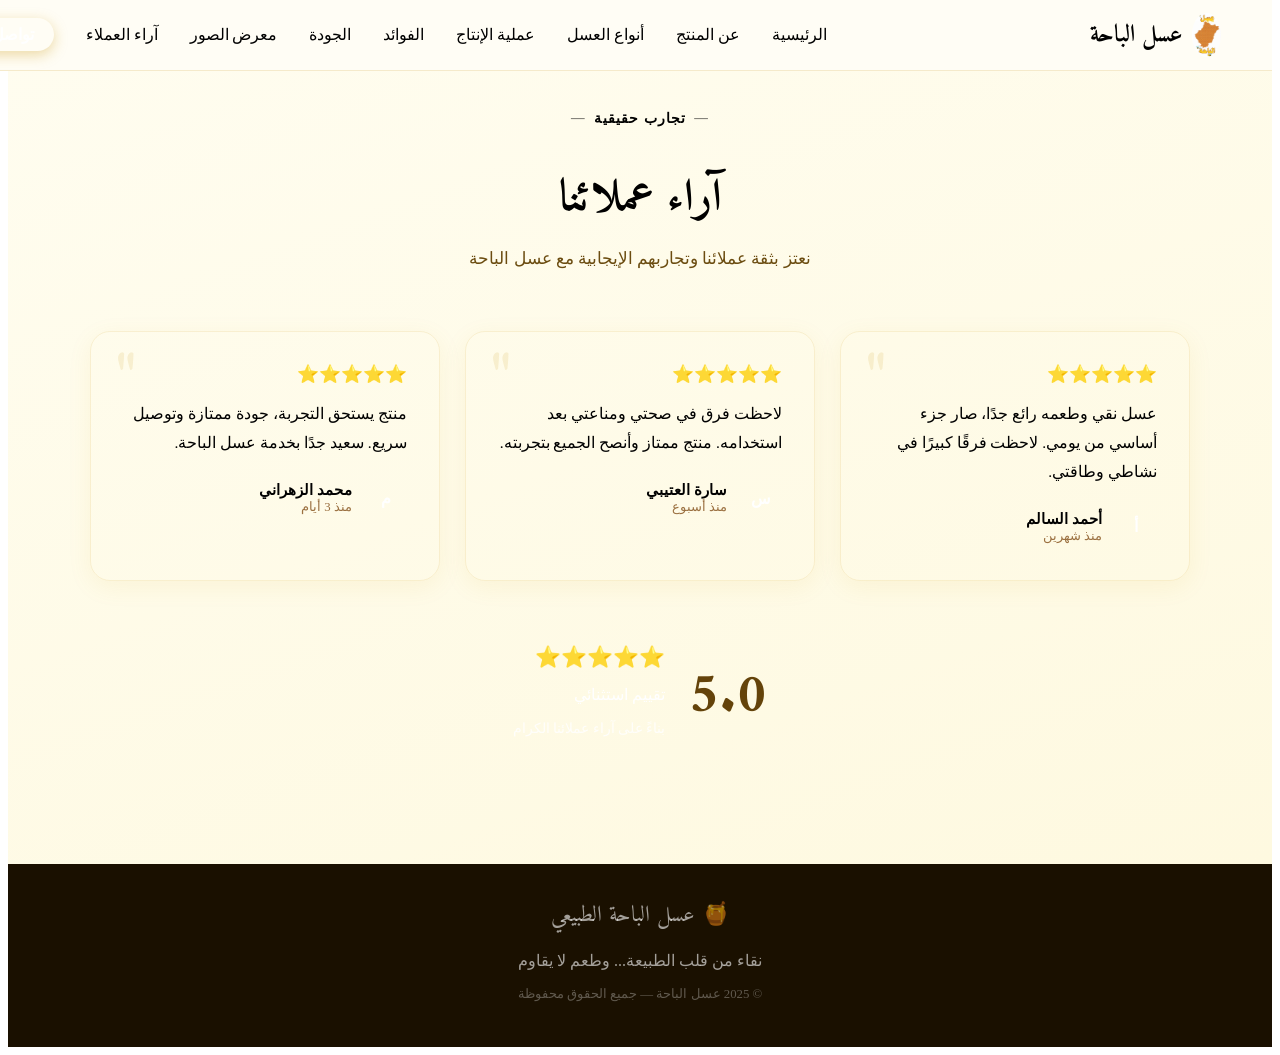
==== contact.html @ 15a82210 "Add files via upload" ====
<!DOCTYPE html>
<html lang="ar" dir="rtl">
<head>
  <meta charset="UTF-8" />
  <meta name="viewport" content="width=device-width, initial-scale=1.0"/>
  <title>آراء العملاء - عسل الباحة</title>
  <link href="https://fonts.googleapis.com/css2?family=Tajawal:wght@300;400;500;700;800;900&family=Amiri:ital,wght@0,400;0,700;1,400&display=swap" rel="stylesheet"/>
  <link rel="stylesheet" href="baha honey style.css"/>
</head>
<body>

<nav id="mainNav">
  <a href="index.html" class="nav-logo">
    <img src="logo.PNG" alt="عسل الباحة"/>
    <span>عسل الباحة</span>
  </a>
  <ul class="nav-links" id="navLinks">
    <li><a href="index.html">الرئيسية</a></li>
    <li><a href="about.html">عن المنتج</a></li>
    <li><a href="type.html">أنواع العسل</a></li>
    <li><a href="how.html">عملية الإنتاج</a></li>
    <li><a href="benefits.html">الفوائد</a></li>
    <li><a href="quality.html">الجودة</a></li>
    <li><a href="gallery.html">معرض الصور</a></li>
    <li><a href="reviews.html">آراء العملاء</a></li>
    <li><a href="contact.html" class="nav-cta">تواصل معنا</a></li>
  </ul>
  <div class="hamburger" onclick="toggleNav()">
    <span></span><span></span><span></span>
  </div>
</nav>

<section id="reviews" style="padding-top:100px">
  <div class="reviews-container">
    <div class="reviews-header">
      <div class="section-tag">تجارب حقيقية</div>
      <h2 class="section-title">آراء عملائنا</h2>
      <p class="section-desc">نعتز بثقة عملائنا وتجاربهم الإيجابية مع عسل الباحة</p>
    </div>
    <div class="reviews-grid">
      <div class="review-card">
        <div class="stars">⭐⭐⭐⭐⭐</div>
        <p>عسل نقي وطعمه رائع جدًا، صار جزء أساسي من يومي. لاحظت فرقًا كبيرًا في نشاطي وطاقتي.</p>
        <div class="reviewer"><div class="reviewer-avatar">أ</div><div><div class="reviewer-name">أحمد السالم</div><div class="reviewer-date">منذ شهرين</div></div></div>
      </div>
      <div class="review-card">
        <div class="stars">⭐⭐⭐⭐⭐</div>
        <p>لاحظت فرق في صحتي ومناعتي بعد استخدامه. منتج ممتاز وأنصح الجميع بتجربته.</p>
        <div class="reviewer"><div class="reviewer-avatar">س</div><div><div class="reviewer-name">سارة العتيبي</div><div class="reviewer-date">منذ أسبوع</div></div></div>
      </div>
      <div class="review-card">
        <div class="stars">⭐⭐⭐⭐⭐</div>
        <p>منتج يستحق التجربة، جودة ممتازة وتوصيل سريع. سعيد جدًا بخدمة عسل الباحة.</p>
        <div class="reviewer"><div class="reviewer-avatar">م</div><div><div class="reviewer-name">محمد الزهراني</div><div class="reviewer-date">منذ 3 أيام</div></div></div>
      </div>
    </div>
    <div class="overall-rating">
      <div class="rating-num">5.0</div>
      <div class="rating-text">
        <div class="stars" style="font-size:1.3rem">⭐⭐⭐⭐⭐</div>
        <p>تقييم استثنائي</p>
        <p>بناءً على آراء عملائنا الكرام</p>
      </div>
    </div>
  </div>
</section>

<footer>
  <div class="f-logo">🍯 عسل الباحة الطبيعي</div>
  <p>نقاء من قلب الطبيعة... وطعم لا يقاوم</p>
  <p style="margin-top:.4rem;font-size:.8rem;opacity:.5">© 2025 عسل الباحة — جميع الحقوق محفوظة</p>
</footer>

<button id="scrollTop" onclick="window.scrollTo({top:0,behavior:'smooth'})">↑</button>
<script src="script.js"></script>
</body>
</html>
---- baha honey style.css ----
/* NAV */
nav {
  position: fixed; top:0; width:100%; z-index:1000;
  background: rgba(255,253,245,0.96); backdrop-filter: blur(12px);
  border-bottom: 1px solid rgba(200,150,12,0.18);
  display:flex; align-items:center; justify-content:space-between;
  padding: 0 4vw; height: 70px;
  box-shadow: 0 2px 24px var(--shadow);
}
.nav-logo { display:flex; align-items:center; gap:10px; font-family:'Amiri',serif; font-size:1.5rem; font-weight:700; color:var(--gold-dark); text-decoration:none; }
.nav-logo img { height:44px; border-radius:50%; object-fit:cover; }
.nav-links { display:flex; gap:2rem; list-style:none; }
.nav-links a { text-decoration:none; color:var(--text); font-size:0.97rem; font-weight:500; transition:color .2s; position:relative; }
.nav-links a::after { content:''; position:absolute; bottom:-4px; right:0; width:0; height:2px; background:var(--gold); transition:width .3s; }
.nav-links a:hover { color:var(--gold); }
.nav-links a:hover::after { width:100%; }
.nav-cta { background:linear-gradient(135deg,var(--gold),var(--gold-dark)); color:#fff !important; padding:8px 20px; border-radius:30px; font-weight:700 !important; box-shadow:0 4px 14px rgba(200,150,12,.35); transition:transform .2s, box-shadow .2s !important; }
.nav-cta:hover { transform:translateY(-2px); box-shadow:0 7px 20px rgba(200,150,12,.45) !important; }
.nav-cta::after { display:none !important; }
.hamburger { display:none; flex-direction:column; gap:5px; cursor:pointer; }
.hamburger span { width:26px; height:2px; background:var(--gold-dark); border-radius:2px; }

/* HERO */
#hero { min-height:100vh; background:linear-gradient(160deg,#fffdf0 0%,#fef3c7 45%,#fde68a 100%); display:flex; align-items:center; justify-content:center; position:relative; overflow:hidden; padding-top:70px; }
.hero-hexbg { position:absolute; inset:0; opacity:.07; background-image:url("data:image/svg+xml,%3Csvg xmlns='http://www.w3.org/2000/svg' width='60' height='69'%3E%3Cpolygon points='30,0 60,17 60,52 30,69 0,52 0,17' fill='none' stroke='%23C8960C' stroke-width='1.5'/%3E%3C/svg%3E"); background-size:60px 69px; }
.hero-content { display:grid; grid-template-columns:1fr 1fr; gap:4rem; max-width:1200px; width:100%; padding:0 4vw; align-items:center; position:relative; z-index:2; }
.hero-text { animation:fadeInRight .9s ease both; }
.hero-badge { display:inline-flex; align-items:center; gap:8px; background:rgba(200,150,12,.12); border:1px solid rgba(200,150,12,.3); padding:6px 16px; border-radius:30px; font-size:.85rem; color:var(--gold-dark); font-weight:600; margin-bottom:1.2rem; }
.hero-title { font-family:'Amiri',serif; font-size:clamp(2.5rem,5vw,4rem); font-weight:700; line-height:1.2; color:var(--brown); margin-bottom:.8rem; }
.hero-title span { color:var(--gold); }
.hero-sub { font-size:1.1rem; color:#6B4C10; line-height:1.8; margin-bottom:2rem; max-width:480px; }
.hero-checks { display:flex; flex-direction:column; gap:.7rem; margin-bottom:2rem; }
.hero-check { display:flex; align-items:center; gap:10px; font-size:.95rem; color:var(--text); }
.hero-check .icon { width:22px; height:22px; border-radius:50%; background:var(--gold); display:flex; align-items:center; justify-content:center; color:#fff; font-size:.7rem; flex-shrink:0; }
.hero-btns { display:flex; gap:1rem; flex-wrap:wrap; }
.btn-primary { background:linear-gradient(135deg,var(--gold),var(--gold-dark)); color:#fff; padding:14px 32px; border-radius:40px; font-family:'Tajawal',sans-serif; font-size:1rem; font-weight:700; border:none; cursor:pointer; box-shadow:0 6px 20px rgba(200,150,12,.4); transition:transform .2s, box-shadow .2s; text-decoration:none; display:inline-block; }
.btn-primary:hover { transform:translateY(-3px); box-shadow:0 10px 28px rgba(200,150,12,.5); }
.btn-secondary { background:transparent; color:var(--gold-dark); border:2px solid var(--gold); padding:12px 28px; border-radius:40px; font-family:'Tajawal',sans-serif; font-size:1rem; font-weight:700; cursor:pointer; transition:.2s; text-decoration:none; display:inline-block; }
.btn-secondary:hover { background:var(--gold-pale); }
.hero-img-wrap { display:flex; justify-content:center; align-items:center; animation:floatUp 1s ease both; }
.hero-img-wrap img { width:100%; max-width:420px; filter:drop-shadow(0 30px 60px rgba(200,150,12,.35)); animation:float 4s ease-in-out infinite; border-radius:20px; }
@keyframes float { 0%,100%{transform:translateY(0)} 50%{transform:translateY(-16px)} }
@keyframes floatUp { from{opacity:0;transform:translateY(40px)} to{opacity:1;transform:translateY(0)} }
@keyframes fadeInRight { from{opacity:0;transform:translateX(40px)} to{opacity:1;transform:translateX(0)} }

/* اقسام */
section { padding:90px 4vw; }
.section-tag { display:inline-flex; align-items:center; gap:8px; color:var(--gold); font-size:.85rem; font-weight:700; text-transform:uppercase; letter-spacing:.08em; margin-bottom:.6rem; }
.section-tag::before,.section-tag::after { content:'—'; opacity:.5; }
.section-title { font-family:'Amiri',serif; font-size:clamp(1.8rem,3.5vw,2.8rem); font-weight:700; color:var(--brown); line-height:1.2; margin-bottom:1rem; }
.section-desc { font-size:1.05rem; color:#6B4C10; line-height:1.9; max-width:640px; }

/* عن المشوع */
#about { background:var(--white); }
.about-grid { display:grid; grid-template-columns:1fr 1fr; gap:5rem; max-width:1200px; margin:0 auto; align-items:center; }
.about-img-wrap { position:relative; }
.about-img { width:100%; border-radius:24px; box-shadow:0 20px 60px rgba(200,150,12,.2); object-fit:cover; max-height:450px; }
.about-badge-float { position:absolute; bottom:-20px; right:-20px; background:linear-gradient(135deg,var(--gold),var(--gold-dark)); color:#fff; border-radius:20px; padding:16px 22px; text-align:center; font-size:.85rem; font-weight:700; box-shadow:0 8px 24px rgba(200,150,12,.4); }
.about-badge-float .num { font-size:2rem; font-family:'Amiri',serif; display:block; }
.history-card { background:var(--gold-pale); border-radius:16px; border-right:4px solid var(--gold); padding:20px 24px; margin-top:1.5rem; }
.history-card p { font-size:.97rem; line-height:1.85; color:var(--text); }

/* انواع العسل  */
#types { background:linear-gradient(180deg,#fffdf0 0%,#fefce8 100%); }
.types-container { max-width:1200px; margin:0 auto; }
.types-header,.how-header,.gallery-header,.reviews-header { text-align:center; margin-bottom:3.5rem; }
.types-header .section-desc,.how-header .section-desc,.gallery-header .section-desc,.reviews-header .section-desc,.benefits-header .section-desc { margin:0 auto; }
.types-grid { display:grid; grid-template-columns:repeat(auto-fit,minmax(250px,1fr)); gap:1.8rem; }
.type-card { background:var(--white); border-radius:20px; padding:2rem 1.8rem; border:1px solid rgba(200,150,12,.12); box-shadow:0 6px 24px rgba(200,150,12,.08); transition:transform .3s, box-shadow .3s; position:relative; overflow:hidden; }
.type-card::before { content:''; position:absolute; top:0; right:0; width:120px; height:120px; background:radial-gradient(circle,rgba(200,150,12,.08),transparent 70%); border-radius:0 20px 0 100%; }
.type-card:hover { transform:translateY(-8px); box-shadow:0 16px 40px rgba(200,150,12,.18); }
.type-icon { font-size:2.5rem; margin-bottom:1rem; display:block; }
.type-card h3 { font-family:'Amiri',serif; font-size:1.4rem; color:var(--brown); margin-bottom:.6rem; }
.type-card p { font-size:.93rem; line-height:1.8; color:#5C3A00; }
.type-badge { display:inline-block; margin-top:1rem; background:var(--gold-pale); color:var(--gold-dark); padding:4px 14px; border-radius:20px; font-size:.8rem; font-weight:700; }

/* HOW */
#how { background:var(--white); }
.how-container { max-width:1100px; margin:0 auto; }
.how-steps { display:grid; grid-template-columns:repeat(auto-fit,minmax(200px,1fr)); gap:2rem; }
.how-step { text-align:center; padding:2rem 1.5rem; background:linear-gradient(160deg,#fffdf0,#fef9e0); border-radius:20px; border:1px solid rgba(200,150,12,.1); transition:transform .3s; }
.how-step:hover { transform:translateY(-6px); }
.how-step-num { width:52px; height:52px; border-radius:50%; background:linear-gradient(135deg,var(--gold),var(--gold-dark)); color:#fff; font-family:'Amiri',serif; font-size:1.5rem; font-weight:700; display:flex; align-items:center; justify-content:center; margin:0 auto 1rem; box-shadow:0 4px 14px rgba(200,150,12,.35); }
.how-step h3 { font-size:1rem; font-weight:700; color:var(--brown); margin-bottom:.5rem; }
.how-step p { font-size:.88rem; line-height:1.8; color:#6B4C10; }

/* الفوائد */
#benefits { background:linear-gradient(135deg,#3D2000 0%,#6B3A00 100%); color:#fff; }
.benefits-container { max-width:1200px; margin:0 auto; }
.benefits-header { text-align:center; margin-bottom:3.5rem; }
.benefits-header .section-title { color:var(--gold-light); }
.benefits-grid { display:grid; grid-template-columns:repeat(auto-fit,minmax(280px,1fr)); gap:1.5rem; }
.benefit-card { background:rgba(255,255,255,.06); border:1px solid rgba(200,150,12,.25); border-radius:18px; padding:1.8rem; transition:transform .3s, background .3s; }
.benefit-card:hover { transform:translateY(-6px); background:rgba(255,255,255,.1); }
.benefit-card .icon { font-size:2rem; margin-bottom:.8rem; display:block; }
.benefit-card h3 { font-size:1.05rem; font-weight:700; color:var(--gold-light); margin-bottom:.5rem; }
.benefit-card p { font-size:.9rem; line-height:1.8; color:rgba(255,255,255,.75); }

/* الجودة */
#quality { background:var(--cream); }
.quality-container { max-width:1100px; margin:0 auto; display:grid; grid-template-columns:1fr 1fr; gap:4rem; align-items:start; }
.quality-items { display:flex; flex-direction:column; gap:1.2rem; margin-top:1.5rem; }
.quality-item { display:flex; gap:1rem; align-items:flex-start; background:var(--white); border-radius:14px; padding:1.2rem 1.5rem; border:1px solid rgba(200,150,12,.12); box-shadow:0 2px 12px rgba(200,150,12,.06); }
.quality-item .q-icon { width:44px; height:44px; border-radius:12px; flex-shrink:0; background:linear-gradient(135deg,var(--gold),var(--gold-dark)); display:flex; align-items:center; justify-content:center; font-size:1.2rem; color:#fff; }
.quality-item h4 { font-size:1rem; font-weight:700; color:var(--brown); margin-bottom:.3rem; }
.quality-item p { font-size:.9rem; line-height:1.7; color:#6B4C10; }
.certs-grid { display:grid; grid-template-columns:1fr 1fr; gap:1rem; margin-top:1rem; }
.cert-card { background:var(--white); border-radius:16px; padding:1.5rem; text-align:center; border:1px solid rgba(200,150,12,.15); box-shadow:0 4px 16px rgba(200,150,12,.08); }
.cert-card .cert-icon { font-size:2.2rem; margin-bottom:.7rem; display:block; }
.cert-card h4 { font-size:.95rem; font-weight:700; color:var(--brown); margin-bottom:.3rem; }
.cert-card p { font-size:.82rem; color:#6B4C10; line-height:1.6; }

/* الصور  */
#gallery { background:var(--white); }
.gallery-container { max-width:1200px; margin:0 auto; }
.gallery-grid { display:grid; grid-template-columns:repeat(3,1fr); gap:1.2rem; }
.gallery-item { border-radius:18px; overflow:hidden; position:relative; cursor:pointer; box-shadow:0 4px 20px rgba(200,150,12,.1); min-height:220px; }
.gallery-item img { width:100%; height:100%; object-fit:cover; transition:transform .4s; display:block; }
.gallery-item:hover img { transform:scale(1.06); }
.gallery-item .overlay { position:absolute; inset:0; background:linear-gradient(to top,rgba(90,40,0,.7) 0%,transparent 60%); opacity:0; transition:.3s; display:flex; align-items:flex-end; padding:1rem; }
.gallery-item:hover .overlay { opacity:1; }
.overlay span { color:#fff; font-weight:700; font-size:.95rem; }
.gallery-item.tall { grid-row:span 2; }
.gallery-placeholder { background:linear-gradient(135deg,var(--gold-pale),#fde68a); display:flex; flex-direction:column; align-items:center; justify-content:center; gap:.8rem; }
.gallery-placeholder .ph-icon { font-size:3rem; opacity:.5; }
.gallery-placeholder p { font-size:.85rem; color:var(--gold-dark); opacity:.7; font-weight:600; }

/* اراء العملاء  */
#reviews { background:linear-gradient(160deg,#fffdf0,#fef9e0); }
.reviews-container { max-width:1100px; margin:0 auto; }
.reviews-grid { display:grid; grid-template-columns:repeat(auto-fit,minmax(290px,1fr)); gap:1.6rem; }
.review-card { background:var(--white); border-radius:20px; padding:2rem; border:1px solid rgba(200,150,12,.12); box-shadow:0 6px 24px rgba(200,150,12,.08); position:relative; transition:transform .3s; }
.review-card:hover { transform:translateY(-6px); }
.review-card::before { content:'"'; position:absolute; top:1rem; left:1.5rem; font-family:'Amiri',serif; font-size:5rem; color:rgba(200,150,12,.12); line-height:1; }
.stars { color:var(--gold); font-size:1.1rem; margin-bottom:.8rem; }
.review-card p { font-size:.97rem; line-height:1.85; color:var(--text); margin-bottom:1.2rem; }
.reviewer { display:flex; align-items:center; gap:.8rem; }
.reviewer-avatar { width:42px; height:42px; border-radius:50%; background:linear-gradient(135deg,var(--gold),var(--gold-dark)); display:flex; align-items:center; justify-content:center; color:#fff; font-weight:700; font-size:1rem; flex-shrink:0; }
.reviewer-name { font-weight:700; font-size:.93rem; color:var(--brown); }
.reviewer-date { font-size:.8rem; color:#9B7040; }
.overall-rating { display:flex; align-items:center; justify-content:center; gap:1.5rem; background:linear-gradient(135deg,var(--gold),var(--gold-dark)); color:#fff; border-radius:20px; padding:1.5rem 2rem; margin-top:2.5rem; max-width:400px; margin-left:auto; margin-right:auto; }
.rating-num { font-family:'Amiri',serif; font-size:3.5rem; font-weight:700; }
.rating-text p:first-child { font-size:1.1rem; font-weight:700; }
.rating-text p:last-child { font-size:.85rem; opacity:.85; }

/* جهات التواصل  */
#contact { background:linear-gradient(135deg,#3D2000,#6B3A00); color:#fff; }
.contact-container { max-width:1100px; margin:0 auto; display:grid; grid-template-columns:1fr 1fr; gap:4rem; align-items:start; }
.contact-left .section-title { color:var(--gold-light); }
.contact-left .section-desc { color:rgba(255,255,255,.75); margin-bottom:2rem; }
.contact-info { display:flex; flex-direction:column; gap:1.2rem; }
.contact-item { display:flex; gap:1rem; align-items:center; }
.contact-item .c-icon { width:46px; height:46px; border-radius:12px; flex-shrink:0; background:rgba(255,255,255,.1); border:1px solid rgba(200,150,12,.3); display:flex; align-items:center; justify-content:center; font-size:1.3rem; }
.contact-item p { font-size:.97rem; color:rgba(255,255,255,.8); }
.contact-form { background:rgba(255,255,255,.06); border:1px solid rgba(200,150,12,.2); border-radius:20px; padding:2rem; }
.form-group { margin-bottom:1.2rem; }
.form-group label { display:block; font-size:.9rem; font-weight:600; color:rgba(255,255,255,.8); margin-bottom:.4rem; }
.form-group input,.form-group textarea { width:100%; background:rgba(255,255,255,.08); border:1px solid rgba(200,150,12,.25); border-radius:10px; padding:12px 14px; color:#fff; font-family:'Tajawal',sans-serif; font-size:.95rem; transition:.2s; outline:none; resize:vertical; }
.form-group input::placeholder,.form-group textarea::placeholder { color:rgba(255,255,255,.35); }
.form-group input:focus,.form-group textarea:focus { border-color:var(--gold-light); background:rgba(255,255,255,.12); }
.form-submit { width:100%; padding:14px; background:linear-gradient(135deg,var(--gold),var(--gold-dark)); color:#fff; border:none; border-radius:12px; font-family:'Tajawal',sans-serif; font-size:1rem; font-weight:700; cursor:pointer; transition:.2s; box-shadow:0 4px 16px rgba(200,150,12,.4); }
.form-submit:hover { transform:translateY(-2px); box-shadow:0 8px 24px rgba(200,150,12,.55); }

/* FOOTER */
footer { background:#1A1000; color:rgba(255,255,255,.6); padding:2rem 4vw; text-align:center; }
footer .f-logo { font-family:'Amiri',serif; font-size:1.4rem; color:var(--gold-light); margin-bottom:.4rem; }

/* SCROLL TOP */
#scrollTop { position:fixed; bottom:2rem; left:2rem; z-index:999; width:46px; height:46px; border-radius:50%; background:linear-gradient(135deg,var(--gold),var(--gold-dark)); color:#fff; border:none; cursor:pointer; font-size:1.2rem; box-shadow:0 4px 16px rgba(200,150,12,.4); display:none; align-items:center; justify-content:center; transition:.2s; }
#scrollTop:hover { transform:scale(1.1); }

/* RESPONSIVE */
@media(max-width:900px) {
  .hero-content { grid-template-columns:1fr; text-align:center; }
  .hero-img-wrap { order:-1; }
  .hero-img-wrap img { max-width:300px; }
  .hero-checks { align-items:center; }
  .about-grid,.quality-container,.contact-container { grid-template-columns:1fr; }
  .gallery-grid { grid-template-columns:repeat(2,1fr); }
  .gallery-item.tall { grid-row:span 1; }
}
@media(max-width:600px) {
  .nav-links { display:none; }
  .hamburger { display:flex; }
  .gallery-grid { grid-template-columns:1fr; }
  .certs-grid { grid-template-columns:1fr; }
}
.nav-links.open { display:flex; flex-direction:column; position:absolute; top:70px; right:0; left:0; background:rgba(255,253,245,.98); padding:1rem 4vw; gap:1rem; border-bottom:1px solid rgba(200,150,12,.15); }
.hamburger { display:none; flex-direction:column; gap:5px; cursor:pointer; padding:6px; }
.hamburger span { width:26px; height:2px; background:var(--gold-dark); border-radius:2px; display:block; transition:.3s; }
@media(max-width:768px) {
  .hamburger { display:flex; }
  .nav-links { display:none !important; }
  .nav-links.open { display:flex !important;  }
}
/* POPUP */
#welcomeOverlay {
  position:fixed;
  inset:0;
  background:rgba(0,0,0,.5);
  display:flex;
  align-items:center;
  justify-content:center;
  z-index:9999;
  animation:fadeIn .4s ease;
}

#welcomeBox, #designerBox {
  background:#fffdf0;
  padding:2rem;
  border-radius:20px;
  text-align:center;
  max-width:300px;
  animation:popUp .4s ease;
  box-shadow:0 10px 40px rgba(0,0,0,.2);
}

#welcomeBox h3, #designerBox h3 {
  font-family:'Amiri',serif;
  color:var(--gold-dark);
}

#welcomeBox button, #designerBox button {
  margin-top:1rem;
  background:linear-gradient(135deg,var(--gold),var(--gold-dark));
  color:#fff;
  border:none;
  padding:10px 20px;
  border-radius:20px;
  cursor:pointer;
}

@keyframes popUp {
  from {transform:scale(.7); opacity:0;}
  to {transform:scale(1); opacity:1;}
}

@keyframes fadeIn {
  from {opacity:0;}
  to {opacity:1;}
}
.how-step-num { color: #7c500a; font-weight: bold;}
.rating-num {color: rgb(100, 67, 10);}
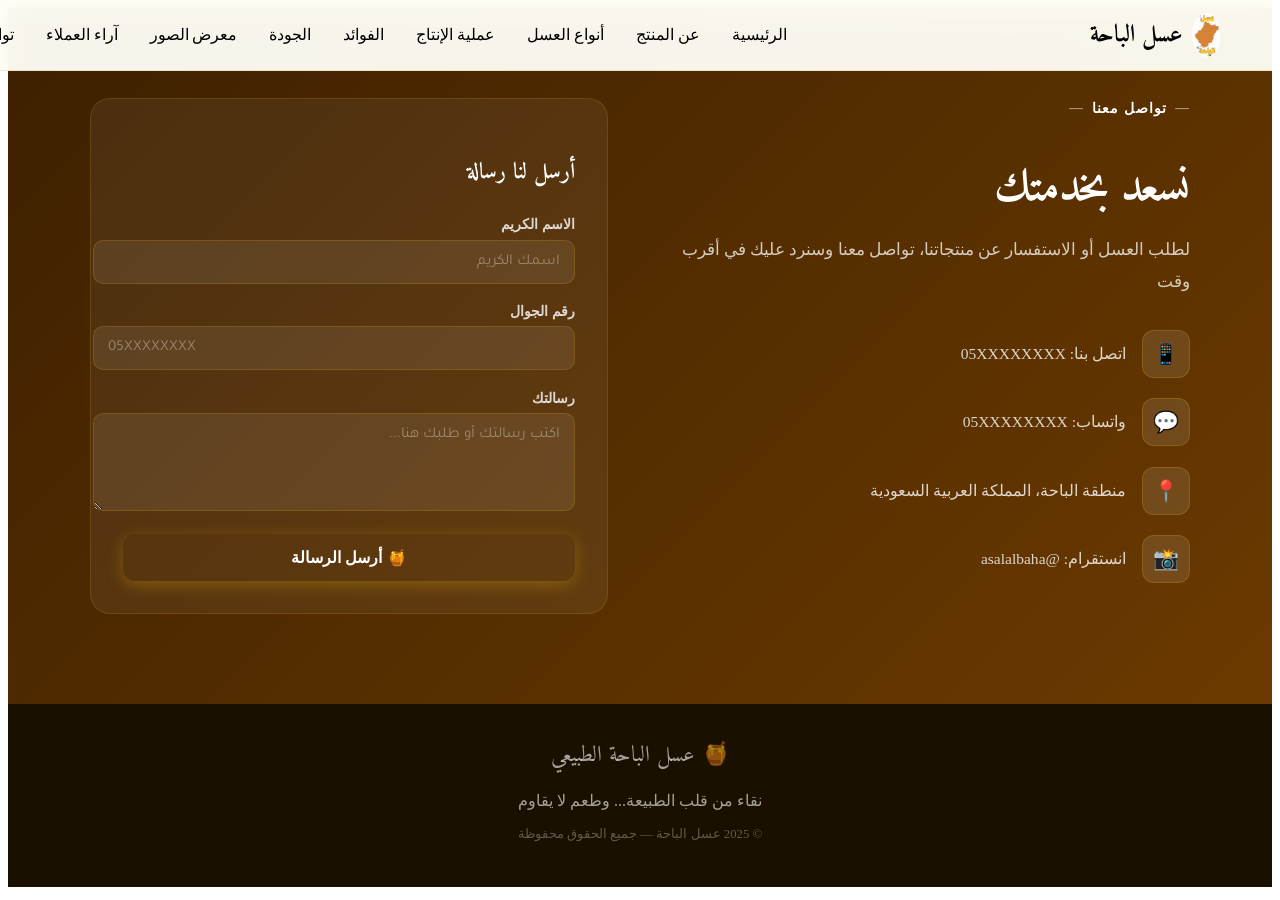
==== commit 1e61192c: "Update contact.html" ====
--- a/contact.html
+++ b/contact.html
@@ -3,7 +3,7 @@
 <head>
   <meta charset="UTF-8" />
   <meta name="viewport" content="width=device-width, initial-scale=1.0"/>
-  <title>آراء العملاء - عسل الباحة</title>
+  <title> تواصل معنا - عسل الباحة</title>
   <link href="https://fonts.googleapis.com/css2?family=Tajawal:wght@300;400;500;700;800;900&family=Amiri:ital,wght@0,400;0,700;1,400&display=swap" rel="stylesheet"/>
   <link rel="stylesheet" href="baha honey style.css"/>
 </head>
@@ -23,47 +23,36 @@
     <li><a href="quality.html">الجودة</a></li>
     <li><a href="gallery.html">معرض الصور</a></li>
     <li><a href="reviews.html">آراء العملاء</a></li>
-    <li><a href="contact.html" class="nav-cta">تواصل معنا</a></li>
+    <li><a href="contact.html" >تواصل معنا</a></li>
   </ul>
   <div class="hamburger" onclick="toggleNav()">
     <span></span><span></span><span></span>
   </div>
 </nav>
 
-<section id="reviews" style="padding-top:100px">
-  <div class="reviews-container">
-    <div class="reviews-header">
-      <div class="section-tag">تجارب حقيقية</div>
-      <h2 class="section-title">آراء عملائنا</h2>
-      <p class="section-desc">نعتز بثقة عملائنا وتجاربهم الإيجابية مع عسل الباحة</p>
-    </div>
-    <div class="reviews-grid">
-      <div class="review-card">
-        <div class="stars">⭐⭐⭐⭐⭐</div>
-        <p>عسل نقي وطعمه رائع جدًا، صار جزء أساسي من يومي. لاحظت فرقًا كبيرًا في نشاطي وطاقتي.</p>
-        <div class="reviewer"><div class="reviewer-avatar">أ</div><div><div class="reviewer-name">أحمد السالم</div><div class="reviewer-date">منذ شهرين</div></div></div>
-      </div>
-      <div class="review-card">
-        <div class="stars">⭐⭐⭐⭐⭐</div>
-        <p>لاحظت فرق في صحتي ومناعتي بعد استخدامه. منتج ممتاز وأنصح الجميع بتجربته.</p>
-        <div class="reviewer"><div class="reviewer-avatar">س</div><div><div class="reviewer-name">سارة العتيبي</div><div class="reviewer-date">منذ أسبوع</div></div></div>
-      </div>
-      <div class="review-card">
-        <div class="stars">⭐⭐⭐⭐⭐</div>
-        <p>منتج يستحق التجربة، جودة ممتازة وتوصيل سريع. سعيد جدًا بخدمة عسل الباحة.</p>
-        <div class="reviewer"><div class="reviewer-avatar">م</div><div><div class="reviewer-name">محمد الزهراني</div><div class="reviewer-date">منذ 3 أيام</div></div></div>
+<section id="contact">
+  <div class="contact-container">
+    <div class="contact-left">
+      <div class="section-tag" style="color:var(--gold-light)">تواصل معنا</div>
+      <h2 class="section-title">نسعد بخدمتك</h2>
+      <p class="section-desc">لطلب العسل أو الاستفسار عن منتجاتنا، تواصل معنا وسنرد عليك في أقرب وقت</p>
+      <div class="contact-info">
+        <div class="contact-item"><div class="c-icon">📱</div><p>اتصل بنا: 05XXXXXXXX</p></div>
+        <div class="contact-item"><div class="c-icon">💬</div><p>واتساب: 05XXXXXXXX</p></div>
+        <div class="contact-item"><div class="c-icon">📍</div><p>منطقة الباحة، المملكة العربية السعودية</p></div>
+        <div class="contact-item"><div class="c-icon">📸</div><p>انستقرام: @asalalbaha</p></div>
       </div>
     </div>
-    <div class="overall-rating">
-      <div class="rating-num">5.0</div>
-      <div class="rating-text">
-        <div class="stars" style="font-size:1.3rem">⭐⭐⭐⭐⭐</div>
-        <p>تقييم استثنائي</p>
-        <p>بناءً على آراء عملائنا الكرام</p>
-      </div>
+    <div class="contact-form">
+      <h3 style="font-family:'Amiri',serif;font-size:1.4rem;color:var(--gold-light);margin-bottom:1.5rem">أرسل لنا رسالة</h3>
+      <div class="form-group"><label>الاسم الكريم</label><input type="text" placeholder="اسمك الكريم" id="cName"/></div>
+      <div class="form-group"><label>رقم الجوال</label><input type="tel" placeholder="05XXXXXXXX" id="cPhone"/></div>
+      <div class="form-group"><label>رسالتك</label><textarea rows="4" placeholder="اكتب رسالتك أو طلبك هنا..." id="cMsg"></textarea></div>
+      <button class="form-submit" onclick="sendMessage()">🍯 أرسل الرسالة</button>
     </div>
   </div>
 </section>
+
 
 <footer>
   <div class="f-logo">🍯 عسل الباحة الطبيعي</div>
@@ -74,4 +63,4 @@
 <button id="scrollTop" onclick="window.scrollTo({top:0,behavior:'smooth'})">↑</button>
 <script src="script.js"></script>
 </body>
-</html>+</html>
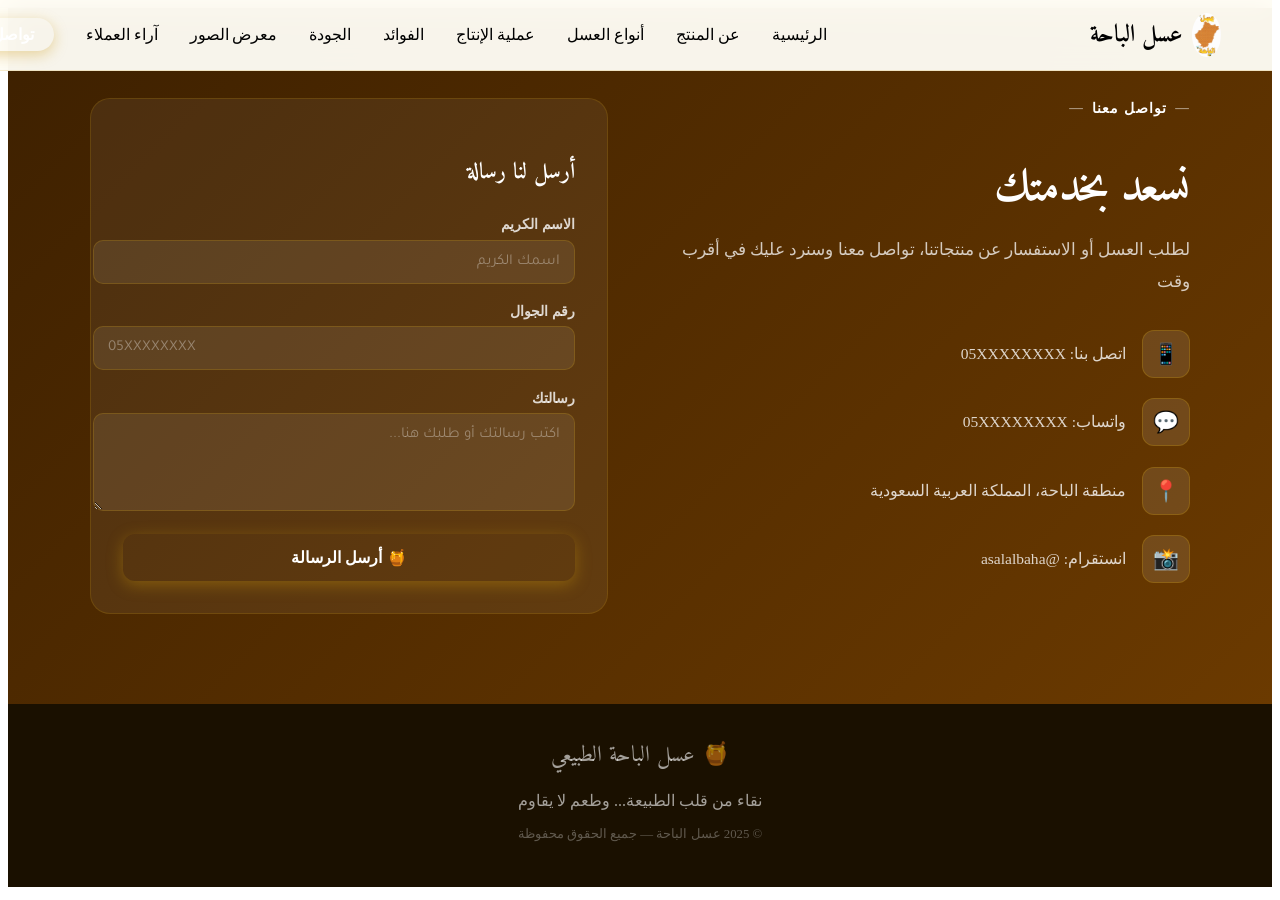
==== commit e68a3151: "Update contact.html" ====
--- a/contact.html
+++ b/contact.html
@@ -23,7 +23,7 @@
     <li><a href="quality.html">الجودة</a></li>
     <li><a href="gallery.html">معرض الصور</a></li>
     <li><a href="reviews.html">آراء العملاء</a></li>
-    <li><a href="contact.html" >تواصل معنا</a></li>
+    <li><a href="contact.html" class="nav-cta" >تواصل معنا</a></li>
   </ul>
   <div class="hamburger" onclick="toggleNav()">
     <span></span><span></span><span></span>
